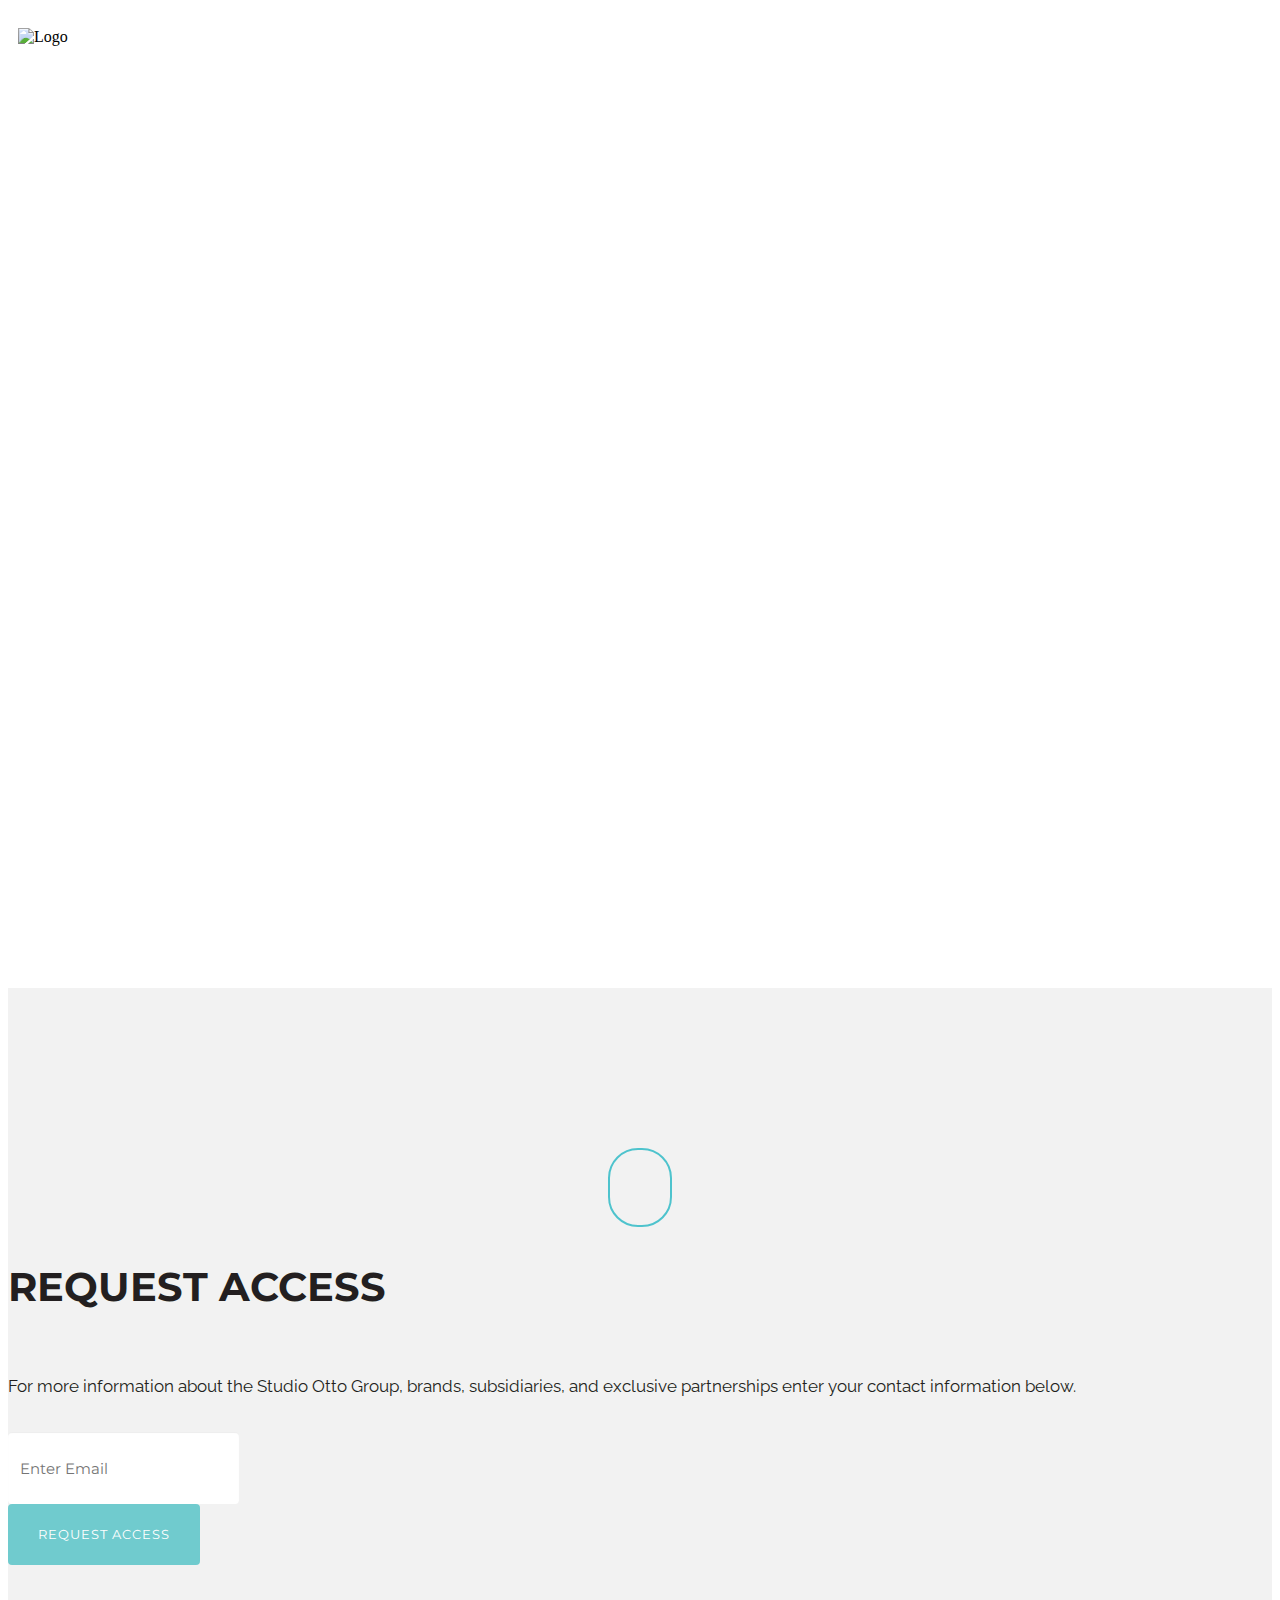
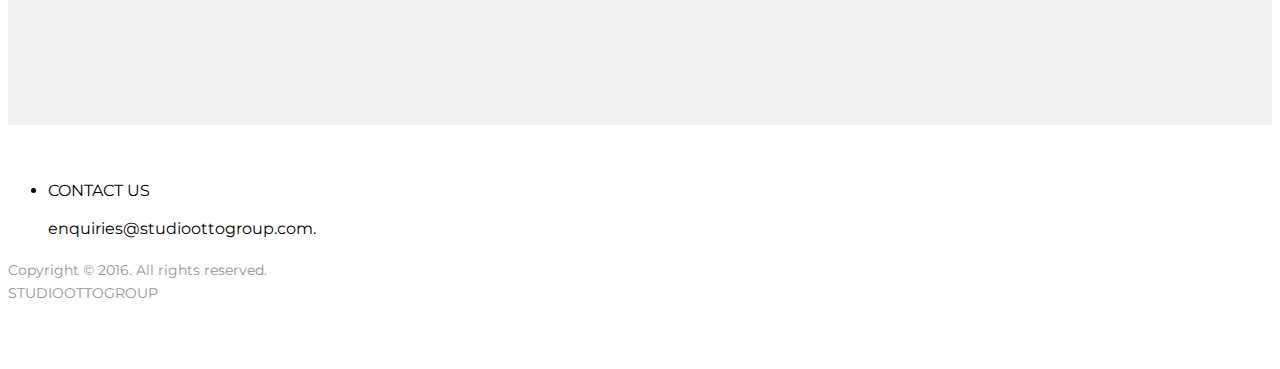
==== index.html @ f51f69de "changes" ====
<!DOCTYPE html>
<html lang="en"><head>
  <meta charset="utf-8">
  <title>STUDIOOTTOGROUP</title>
  <meta name="keywords" content="">
  <meta name="description" content="">
  <meta name="viewport" content="width=device-width, initial-scale=1.0, maximum-scale=1.0, user-scalable=no">
  
  <meta property="og:title" content="">
	<meta property="og:type" content="website">
	<meta property="og:url" content="">
	<meta property="og:site_name" content="">
	<meta property="og:description" content="">

  <!-- Styles -->
  <link rel="stylesheet" href="css/font-awesome.min.css">
  <link rel="stylesheet" href="css/animate.css">
  <link href='http://fonts.googleapis.com/css?family=Raleway:400,100,200,300,500,600,700,800,900|Montserrat:400,700' rel='stylesheet' type='text/css'>
  

  <link rel="stylesheet" href="css/bootstrap.min.css">
  <link rel="stylesheet" href="css/main.css">

  <script src="js/modernizr-2.7.1.js"></script>
  
</head>

<body>

   
     
    <header>
     
      <div class="container">
        <div class="row">
          <div class="col-xs-6">
            <a href="index.html"><img src="img/logo.svg" alt="Logo"></a>
          </div>
          <div class="col-xs-6 signin text-right navbar-nav">
            <a href="#pricing" class="scroll">Pricing</a>&nbsp; &nbsp;<a href="#">Sign in</a>
          </div>
        </div>
        
        <div class="row header-info">
          <div class="col-sm-10 col-sm-offset-1 text-center">
            <h1 class="wow fadeIn">THE RETAIL TRADE, LICENSING AND <br>BRAND MANAGEMENT GROUP
</h1>
            <br />
            <p class="lead wow fadeIn" data-wow-delay="0.5s">Specializing in the management of luxury European designer labels<br>
            and the stock-lot distribution of premier, international high-street brands.<br>With extensive distribution across multiple online retailers and 140 stores in 19 states <br>in the USA, and 186 stores around the globe.
</p>
            <br />
           
              </div>
            </div>
            
          </div>
        </div>
      </div>
    </header>


    
    
    <section id="invite" class="pad-lg light-gray-bg">
      <div class="container">
        <div class="row">
          <div class="col-sm-8 col-sm-offset-2 text-center">
            <i class="fa fa-envelope-o margin-40"></i>
            <h2 class="black">REQUEST ACCESS
</h2>
            <br />
            <p class="black">For more information about the Studio Otto Group, brands, subsidiaries, and exclusive partnerships enter your contact information below.</p>
            <br />
            
            <div class="row">
              <div class="col-sm-8 col-sm-offset-2 col-md-6 col-md-offset-3">
                <form role="form">
                  <div class="form-group">
                    <input type="email" class="form-control" id="exampleInputEmail1" placeholder="Enter Email">
                  </div>
                  <button type="submit" class="btn btn-primary btn-lg">Request Access</button>
                </form>
              </div>
            </div><!--End Form row-->

          </div>
        </div>
      </div>
    </section>
    
    
  
    
    <footer>
      <div class="container">
        
        <div class="row">
          <div class="col-sm-8 margin-20">
            <ul class="list-inline social">
              <li>CONTACT US</li><br><a href="mailto:enquiries@studioottogroup.com">         enquiries@studioottogroup.com</a>.
          
            </ul>
          </div>
          
          <div class="col-sm-4 text-right">
            <p><small>Copyright &copy; 2016. All rights reserved. <br>
	            STUDIOOTTOGROUP</a></small></p>
          </div>
        </div>
        
      </div>
    </footer>
    
    
    <!-- Javascript
    ================================================== -->
    <!-- Placed at the end of the document so the pages load faster -->
    <script src="//ajax.googleapis.com/ajax/libs/jquery/1.11.0/jquery.min.js"></script>
    <script>window.jQuery || document.write('<script src="js/jquery-1.11.0.min.js"><\/script>')</script>
    <script src="js/wow.min.js"></script>
    <script src="js/bootstrap.min.js"></script>
    <script src="js/main.js"></script>

   
    </body>
</html>
---- css/main.css ----
/*!
 * SNOW Landing Page Theme
 *
 * Created by Visual Soldiers
 * Visit us at http://www.visualsoldiers.com
 *
 * Handcrafted with love in Atlanta!
 */


/* ==========================================================================
   Global styles
   ========================================================================== */
h1, h2, h3, h4, h5, h6, p, .btn, .navbar-nav a, .form-control, .list-inline, small, #pricing {
  font-family: 'Montserrat', sans-serif;
}

p, .lead {
	font-family: 'Raleway', sans-serif;
}

h1 {
  font-size: 44px;
  line-height: 55px;
  letter-spacing: -1px;
  color: #ffffff;
  font-weight: 700;
}

h2 {
  font-size: 40px;
  line-height: 40px;
  etter-spacing: -0.5px;
  color: #ffffff;
  font-weight: 700;
}

h3 {
  font-size: 16px;
  line-height: 30px;
  letter-spacing: 0px;
  color: #231f20;
  font-weight: 700;
}

.lead {
  font-size: 21px;
  line-height: 26px;
  color: #ffffff;
  font-weight: 400;
}

p {
  font-size: 17px;
  line-height: 22px;
  color: #929496;
  font-weight: 400;
}

/*------------------Utilities---------------------*/
a {
  color: inherit;
  font-weight: inherit;
  font-size: inherit;
  text-decoration: none;
}

a:hover, a:focus {
  text-decoration: none;
  color: #231f20;
  -webkit-transition: all 0.35s ease-in-out;
  -moz-transition: all 0.35s ease-in-out;
  -o-transition: all 0.35s ease-in-out;
  transition: all 0.35s ease-in-out;
}

.fa-lg {
  font-size: 1.33333em;
  line-height: 0.75em;
  vertical-align: -10%;
}

::selection {
	background: #231f20; /* Safari */
	color: #FFFFFF;
}
::-moz-selection {
	background: #231f20; /* Firefox */
	color: #FFFFFF;
}


/*------------------Buttons---------------------*/
.btn:focus {
  outline: 0px auto -webkit-focus-ring-color;
  outline: none;
}

.btn {
  text-transform: uppercase;
  border-radius: 4px;
  border: none;
}

.btn-lg {
  font-size: 13px;
  line-height: 1.33;
  padding: 22px 30px;
  font-weight: 400;
  letter-spacing: 1px;
}

.btn-sm {
  font-size: 11px;
  line-height: 1.33;
  padding: 10px 18px;
  font-weight: 400;
}

.btn-wide {
  width: 100%;
  font-size: 13px;
  line-height: 1.33;
  padding: 18px 28px;
  font-weight: 400;
  letter-spacing: 1px;
}

.btn-primary {
  background-color:#70cbce;
  color: #ffffff;
}

.btn-primary:hover, .btn-primary:focus, .btn-primary:active, .btn-primary.active {
  background-color: #8be2e5;
  color: #ffffff;
  -webkit-transition: all 0.35s ease-in-out;
  -moz-transition: all 0.35s ease-in-out;
  -o-transition: all 0.35s ease-in-out;
  transition: all 0.35s ease-in-out;
}

.btn-secondary {
  background-color: #ffffff;
  color: #231f20;
}

.btn-secondary:hover, .btn-secondary:focus, .btn-secondary:active, .btn-secondary.active {
  background-color: #ededed;
  color: #231f20;
  -webkit-transition: all 0.35s ease-in-out;
  -moz-transition: all 0.35s ease-in-out;
  -o-transition: all 0.35s ease-in-out;
  transition: all 0.35s ease-in-out;
}




/*-----------------Margins------------------*/
.margin-0 {
    margin-bottom: 0 !important;
}
.margin-10 {
    margin-bottom: 10px !important;
}
.margin-15 {
    margin-bottom: 15px !important;
}
.margin-20 {
    margin-bottom: 20px !important;
}
.margin-30 {
    margin-bottom: 30px !important;
}
.margin-40 {
    margin-bottom: 40px !important;
}
.margin-50 {
    margin-bottom: 50px !important;
}
.margin-60 {
    margin-bottom: 60px !important;
}
.margin-70 {
    margin-bottom: 70px !important;
}
.margin-80 {
    margin-bottom: 80px !important;
}
.margin-90 {
    margin-bottom: 90px !important;
}
.margin-100 {
    margin-bottom: 100px !important;
}


/*-----------------Colors------------------*/

.black {
  color: #231f20;
}

.blue {
  color: #70cbce;
}

.white {
  color: #ffffff;
}

.black-bg {
  background: #231f20;
}

.blue-bg {
  background: #70cbce;
}

.white-bg {
  background: #ffffff;
}

.purple-bg {
	background: #6d3f96;
}



/* ==========================================================================
   Nav Styles
   ========================================================================== */

.navbar {
    border: 0px solid rgba(0, 0, 0, 0);
    background: #70cbce;
    margin: auto;
    min-height: 60px;
    padding-top: 8px;
    position: fixed;
    top: -60px;
    transition: top 0.4s ease 0s;
}

.navbar.open {
    top: 0;
}

.navbar-inverse .navbar-nav > li > a, .navbar-nav a {
    color: #ffffff;
    font-size: 14px;
    letter-spacing: 1px;
}

.navbar-inverse .navbar-nav > li > a:hover {
    color: #ffffff;
    opacity: 0.6;
}

.nav > li > a {
    position: relative;
    display: block;
    padding: 10px 10px;
}

.navbar-inverse .navbar-collapse, .navbar-inverse .navbar-form {
    border-color: #4ec3cd;
}

.navbar-inverse .navbar-toggle {
    border-color: transparent;
}

.logo img {
	margin-top: 6px;
}



/* ==========================================================================
   Main styles
   ========================================================================== */
header {
  background: url(../img/header-bg.jpg) no-repeat center center;
  width: 100%;
  padding: 20px 10px 60px 10px;
  height: 100vh;
  overflow: hidden;
  background-size: cover;
  -webkit-background-size: cover;
  -moz-background-size: cover;
  -o-background-size: cover;
}

.header-info {
  position: absolute;
  bottom: 0;
  width: 100%;
  left: 0;
  right: 0;
  margin-left: 0px;
  margin-bottom: 12%;
}

.signin {
  padding-top: 9px;
}


.mouse-icon {
    border: 2px solid #fff;
    border-radius: 16px;
    display: block;
    height: 50px;
    margin: -100px auto 50px;
    position: relative;
    width: 30px;
    z-index: 10;
}
.mouse-icon .scroll {
    animation-delay: 0s;
    animation-duration: 1s;
    animation-iteration-count: infinite;
    animation-name: scrolling;
    animation-play-state: running;
    animation-timing-function: linear;
}
.mouse-icon .scroll {
    background: #fff none repeat scroll 0 0;
    border-radius: 10px;
    height: 10px;
    margin-left: auto;
    margin-right: auto;
    position: relative;
    top: 4px;
    width: 4px;
}
@keyframes scrolling {
0% {
    opacity: 0;
    top: 5px;
}
30% {
    opacity: 1;
    top: 10px;
}
100% {
    opacity: 0;
    top: 25px;
}
}

.pad-xl {
	padding: 200px 0px;
}

.pad-lg {
	padding: 160px 0px;
}

.pad-sm {
	padding: 80px 0px;
}

.pad-xs {
	padding: 30px 0px;
}



#be-the-first {
  background: url(../img/be-the-first-bg.jpg) #231f20 no-repeat center center fixed;
  min-height: 300px;
  -webkit-background-size: cover;
  -moz-background-size: cover;
  -o-background-size: cover;
  background-size: cover;
}

hr.line {
	width: 100%;
	border: 2px solid;
}

.purple {
	border-color: #6d3f96;
	color: #6d3f96;
}

.blue {
	border-color: #70cbce;
	color: #70cbce
}

.yellow {
	border-color: #fdc05d;
	color: #fdc05d;
}

.iphone {
    position: relative;
    height: 200px;
}

.iphone img {
    margin: 0 auto;
    position: absolute;
    left: 0;
    right: 0;
    width: 100%;
    max-width: 440px;
}


#invite {
  background: #f2f2f2;
}

.fa-envelope-o {
  color: #4ec3cd;
  font-size: 22px;
  display: block;
  padding-top: 15px;
  width: 60px;
  height: 60px;
  border: 2px solid #4ec3cd;
  -moz-border-radius: 30px;
  -o-border-radius: 30px;
  -webkit-border-radius: 30px;
  border-radius: 30px;
  margin: auto;
}



.news-container {
  padding: 10px 0px 20px;
  border-bottom: 1px dotted #d9d9d9;
}

.news-img {
  padding-right: 20px;
}

footer {
  background: #ffffff;
  padding: 40px 0px;
}

.social li a:hover {
  opacity: 0.5;
}



/*---------------Pricing Tables-------------------*/


#pricing {
  background: #70cbce;
}

.pricing-container {
  padding-left: 0px;
  padding-right: 0px;
}

.pricing-table {
  background: transparent;
  margin-bottom: 50px;
  margin-top: 0px;
  -webkit-transition: all 0.25s ease-in-out;
  -moz-transition: all 0.25s ease-in-out;
  -o-transition: all 0.25s ease-in-out;
  transition: all 0.25s ease-in-out;
}
.pricing-table.active {
  box-shadow: 0px 0px 12px rgba(41,46,50,0.6); 
  position: absolute;
  margin: auto;
  z-index: 200;
  border-top-left-radius: 10px;
  border-top-right-radius: 10px;
}

.pricing-table:hover {
  margin-top: -10px;
  -webkit-transition: all 0.25s ease-in-out;
  -moz-transition: all 0.25s ease-in-out;
  -o-transition: all 0.25s ease-in-out;
  transition: all 0.25s ease-in-out;
}

.pricing-table li {
  padding-left: 20px;
  padding-right: 20px;
}

.headline {
  background: #231f20;
  color: #FFFFFF;
  padding: 10px;
  border-top-left-radius: 10px;
  border-top-right-radius: 10px;
}

.price {
    background: none repeat scroll 0 0 #231f20;
    color: #FFFFFF;
    font-size: 32px;
    font-weight: bold;
    padding-bottom: 20px;
    padding-top: 20px;
}


.pricing-table:hover li.price  {
  background: #303236;
  -webkit-transition: all 0.85s ease-in-out;
  -moz-transition: all 0.85s ease-in-out;
  -o-transition: all 0.85s ease-in-out;
  transition: all 0.85s ease-in-out;
}

.price small {
  font-weight: 300;
  color: #929496;
}

.info {
  padding-top: 20px;
  padding-bottom: 20px;
  font-weight: 300;
  font-size: 13px;
  color: #929496;
  background: #ffffff;
}

.features {
  color: #231f20;
  font-weight: bold;
  padding-top: 12px;
  padding-bottom: 15px;
  border-bottom: 1px dotted #E8EAEA;
  background: #ffffff
}

.features.first {
  border-top: 1px dotted #E8EAEA;
}

.features.last {
  padding-top: 17px;
  padding-bottom: 20px;
}

.features.last a {
	color: #70cbce;
	font-size: 14px;
	letter-spacing: 1px;
}

.pricing-container .btn {
    border-radius: 0;
}




/* ==========================================================================
   Form styles
   ========================================================================== */
.form-control {
    background-color: #FFFFFF;
    background-image: none;
    border: 0px solid transparent;
    border-radius: 4px;
    box-shadow: 0 1px 1px rgba(0, 0, 0, 0.075) inset;
    color: #929496;
    display: block;
    font-size: 15px;
    height: 60px;
    line-height: 1.42857;
    padding: 6px 12px;
    transition: border-color 0.15s ease-in-out 0s, box-shadow 0.15s ease-in-out 0s;
}

.form-control::-moz-placeholder {
    color: #d9d9d9;
    font-size: 15px;
    opacity: 1;
}

.form-control::-webkit-placeholder, .form-control::-o-placeholder {
    color: #d9d9d9;
    font-size: 15px;
    opacity: 1;
}

.form-control::-o-placeholder {
    color: #d9d9d9;
    font-size: 15px;
    opacity: 1;
}




/* ==========================================================================
   Mobile styles
   ========================================================================== */
/* Landscape phones and down */
@media (max-width: 480px) { 

.btn-lg {
  font-size: 8.5px;
  line-height: 1.33;
  padding: 16px 13px;
  letter-spacing: 0px;
}


.btn-wide {
  width: 100%;
  font-size: 12.5px;
  line-height: 1.33;
  padding: 16px 13px;
  letter-spacing: 0px;
}

#be-the-first { 
      background-attachment: scroll;
  }

}


/* Landscape phone to portrait tablet */
@media (min-width: 481px) and (max-width: 767px) { 

#be-the-first { 
      background-attachment: scroll;
  }

}


/* Portrait tablet to landscape and desktop */
@media (min-width: 768px) and (max-width: 991px) {

#be-the-first { 
      background-attachment: scroll;
  }
  
}



/* Desktops and laptops ----------- */
@media (min-width: 992px) and (max-width: 1199px) {

}
     


/* Large screens ----------- */
@media (min-width: 1200px) and (max-width: 3000px) {

}
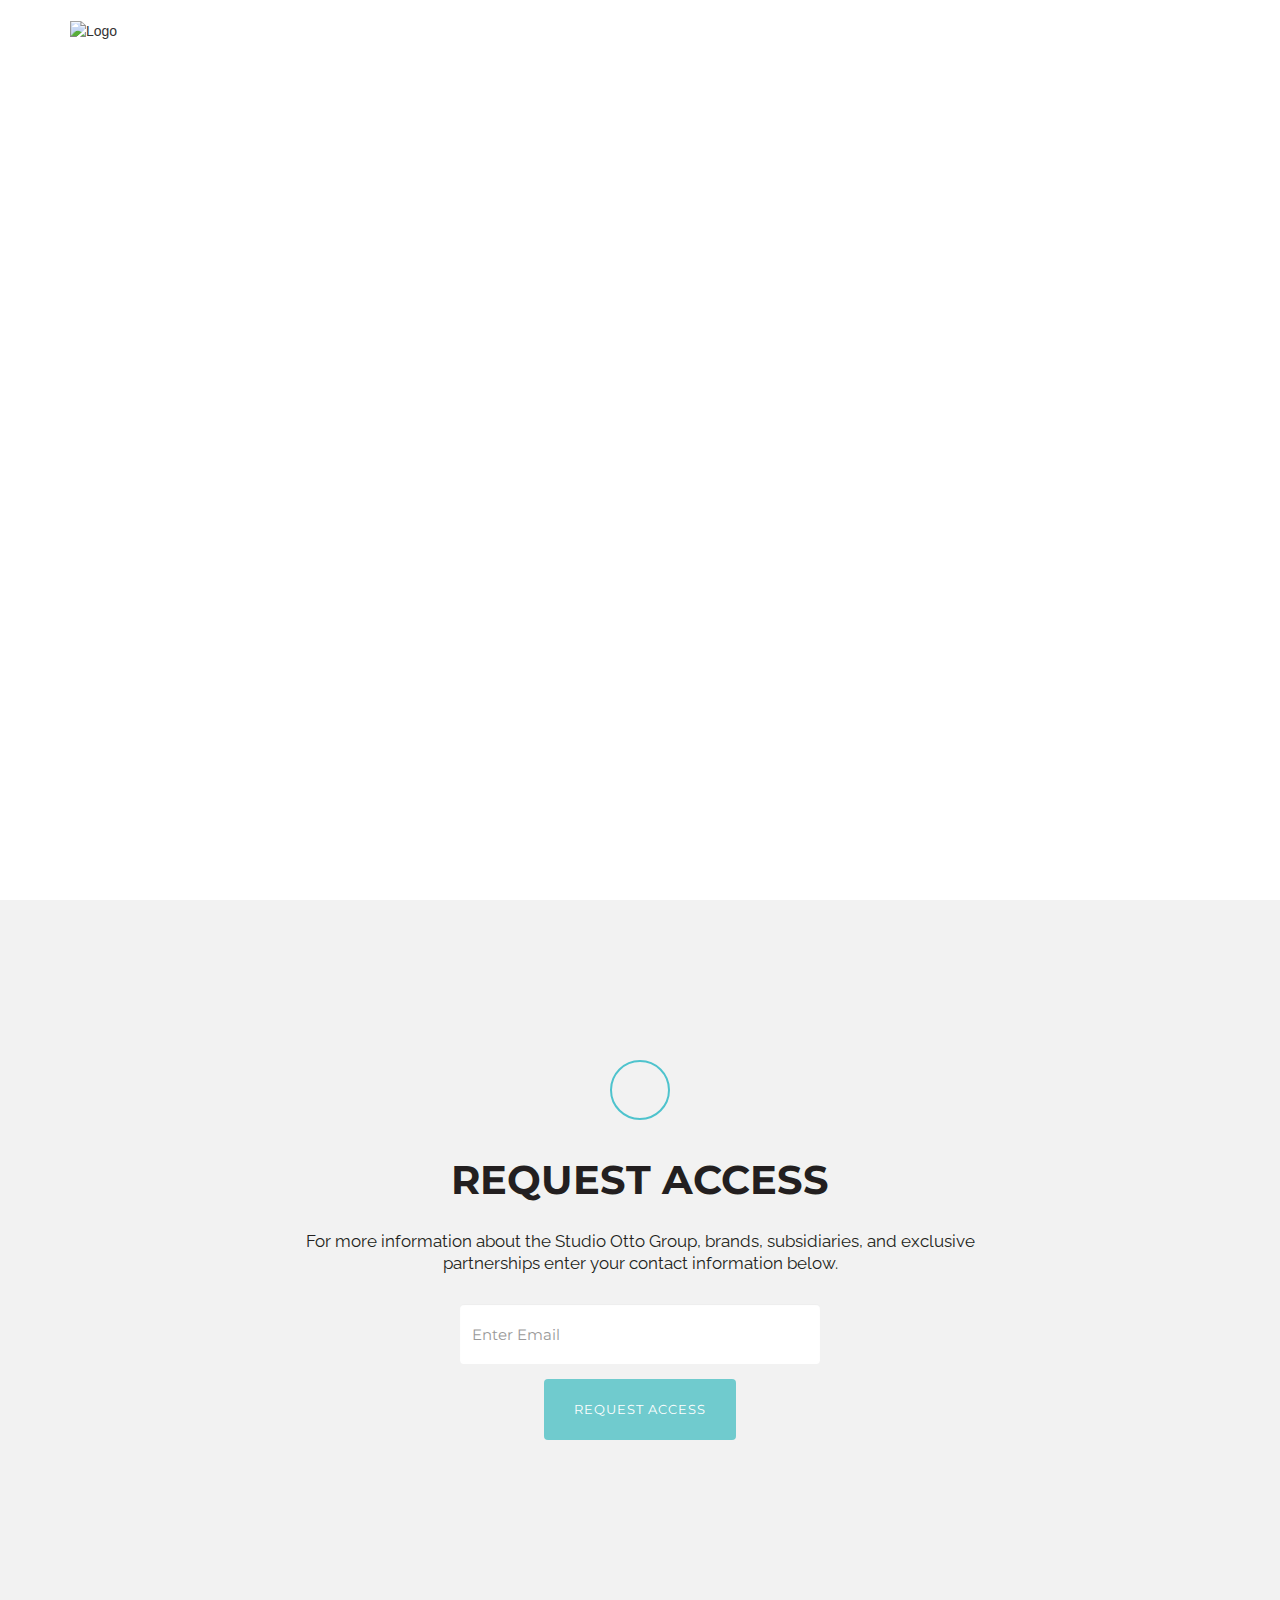
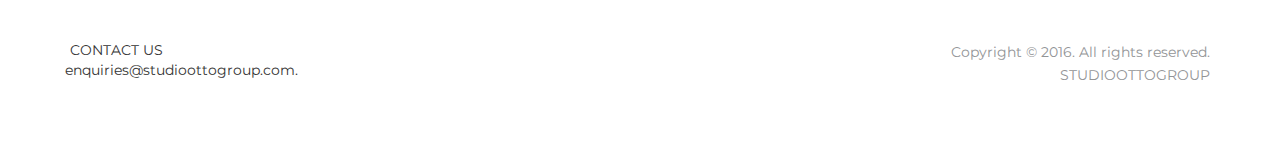
==== commit 3d2f1d6d: "changes" ====
--- a/index.html
+++ b/index.html
@@ -37,7 +37,7 @@
             <a href="index.html"><img src="img/logo.svg" alt="Logo"></a>
           </div>
           <div class="col-xs-6 signin text-right navbar-nav">
-            <a href="#pricing" class="scroll">Pricing</a>&nbsp; &nbsp;<a href="#">Sign in</a>
+            <a href="#">Client Login</a>
           </div>
         </div>
         
--- a/css/main.css
+++ b/css/main.css
@@ -614,7 +614,7 @@
 @media (max-width: 480px) { 
 
 .btn-lg {
-  font-size: 8.5px;
+  font-size: 12.5px;
   line-height: 1.33;
   padding: 16px 13px;
   letter-spacing: 0px;
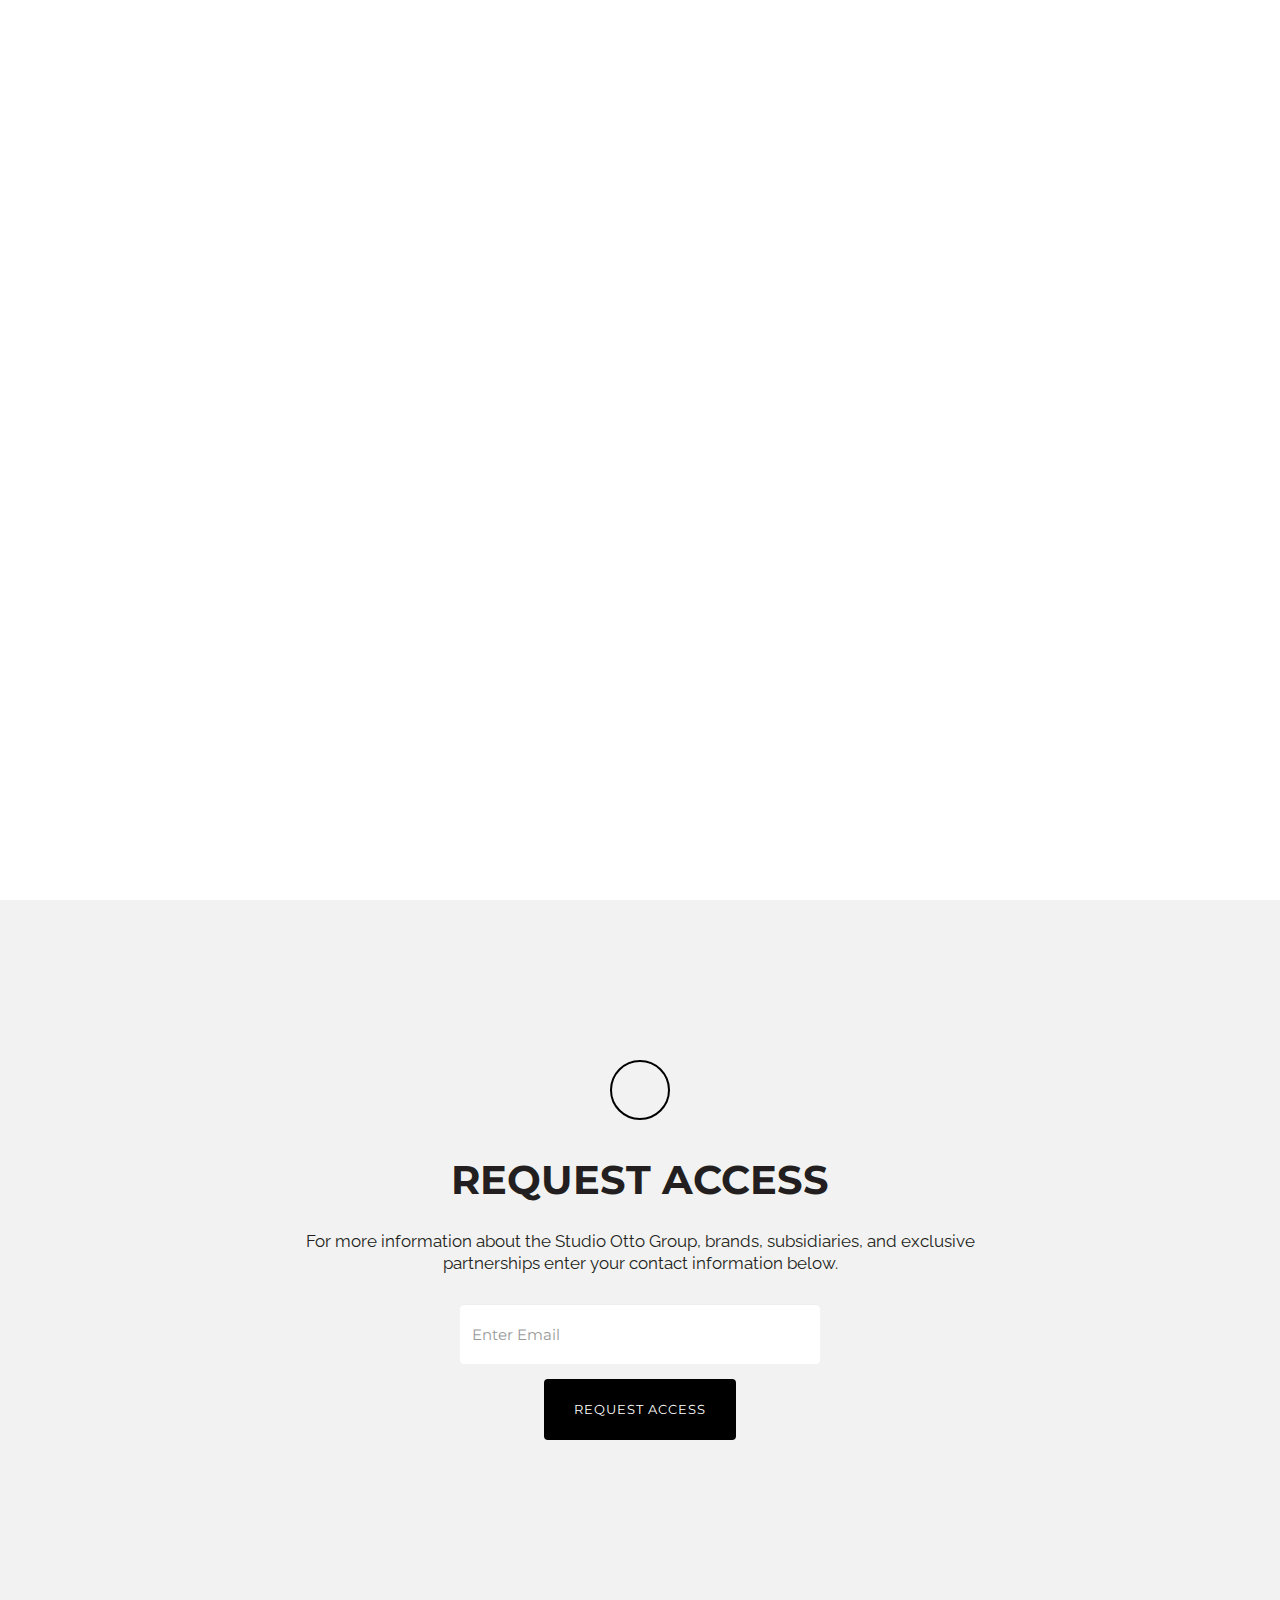
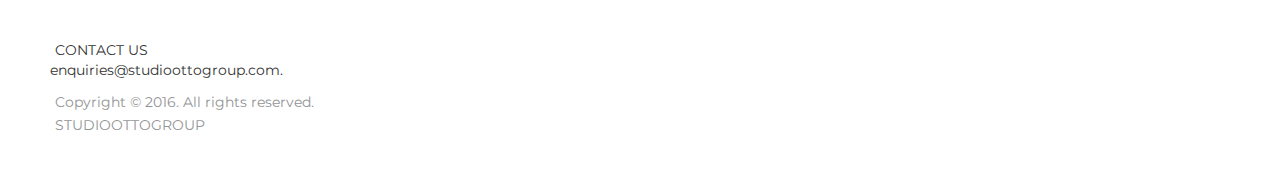
==== commit 8a3940d1: "changes" ====
--- a/index.html
+++ b/index.html
@@ -33,7 +33,7 @@
      
       <div class="container">
         <div class="row">
-          <div class="col-xs-6">
+         <div class="col-xs-6">
             <a href="index.html"><img src="img/logo.svg" alt="Logo"></a>
           </div>
           <div class="col-xs-6 signin text-right navbar-nav">
@@ -96,14 +96,14 @@
       <div class="container">
         
         <div class="row">
-          <div class="col-sm-8 margin-20">
+          <div class="footer">
             <ul class="list-inline social">
               <li>CONTACT US</li><br><a href="mailto:enquiries@studioottogroup.com">         enquiries@studioottogroup.com</a>.
           
             </ul>
           </div>
           
-          <div class="col-sm-4 text-right">
+          <div class="footer2">
             <p><small>Copyright &copy; 2016. All rights reserved. <br>
 	            STUDIOOTTOGROUP</a></small></p>
           </div>
--- a/css/main.css
+++ b/css/main.css
@@ -44,11 +44,12 @@
 }
 
 .lead {
-  font-size: 21px;
+  font-size: 18px;
   line-height: 26px;
   color: #ffffff;
   font-weight: 400;
 }
+
 
 p {
   font-size: 17px;
@@ -127,12 +128,12 @@
 }
 
 .btn-primary {
-  background-color:#70cbce;
+  background-color:#000;
   color: #ffffff;
 }
 
 .btn-primary:hover, .btn-primary:focus, .btn-primary:active, .btn-primary.active {
-  background-color: #8be2e5;
+  background-color: #959595;
   color: #ffffff;
   -webkit-transition: all 0.35s ease-in-out;
   -moz-transition: all 0.35s ease-in-out;
@@ -275,6 +276,7 @@
 .logo img {
 	margin-top: 6px;
 }
+
 
 
 
@@ -418,13 +420,13 @@
 }
 
 .fa-envelope-o {
-  color: #4ec3cd;
+  color: #0000;
   font-size: 22px;
   display: block;
   padding-top: 15px;
   width: 60px;
   height: 60px;
-  border: 2px solid #4ec3cd;
+  border: 2px solid #000;
   -moz-border-radius: 30px;
   -o-border-radius: 30px;
   -webkit-border-radius: 30px;
@@ -610,6 +612,34 @@
 /* ==========================================================================
    Mobile styles
    ========================================================================== */
+
+
+/* Landscape phone to portrait tablet */
+@media (max-width: 480px) { 
+
+.lead { 
+ margin-bottom: -10px;
+     font-size: 14px;
+  line-height: 22px;
+  color: #ffffff;
+  font-weight: 400;
+  }
+
+}
+
+@media (max-width: 480px) { 
+h1 { 
+       margin-top: 300px;
+     font-size: 27px;
+  line-height: 35px;
+  color: #ffffff;
+  font-weight: 600;
+  }
+
+}
+
+
+
 /* Landscape phones and down */
 @media (max-width: 480px) { 
 
@@ -673,3 +703,40 @@
 
 
 
+/* Landscape phone to portrait tablet */
+@media (max-width: 480px) { 
+
+.col-xs-6 {
+   
+  text-indent: 0px;
+    text-align: center;
+  width: 450px;
+  height:30px;
+
+ }
+}
+    
+    /* Landscape phone to portrait tablet */
+@media (max-width: 480px) { 
+
+.footer {
+   text-indent: 0px;
+    text-align: center;
+  width: 450px;
+  height:30px;
+
+}
+    
+    .footer2 {
+        padding-top: 20px;
+   text-indent: 0px;
+    text-align: center;
+  width: 450px;
+  height:50px;
+
+}
+
+}
+
+
+
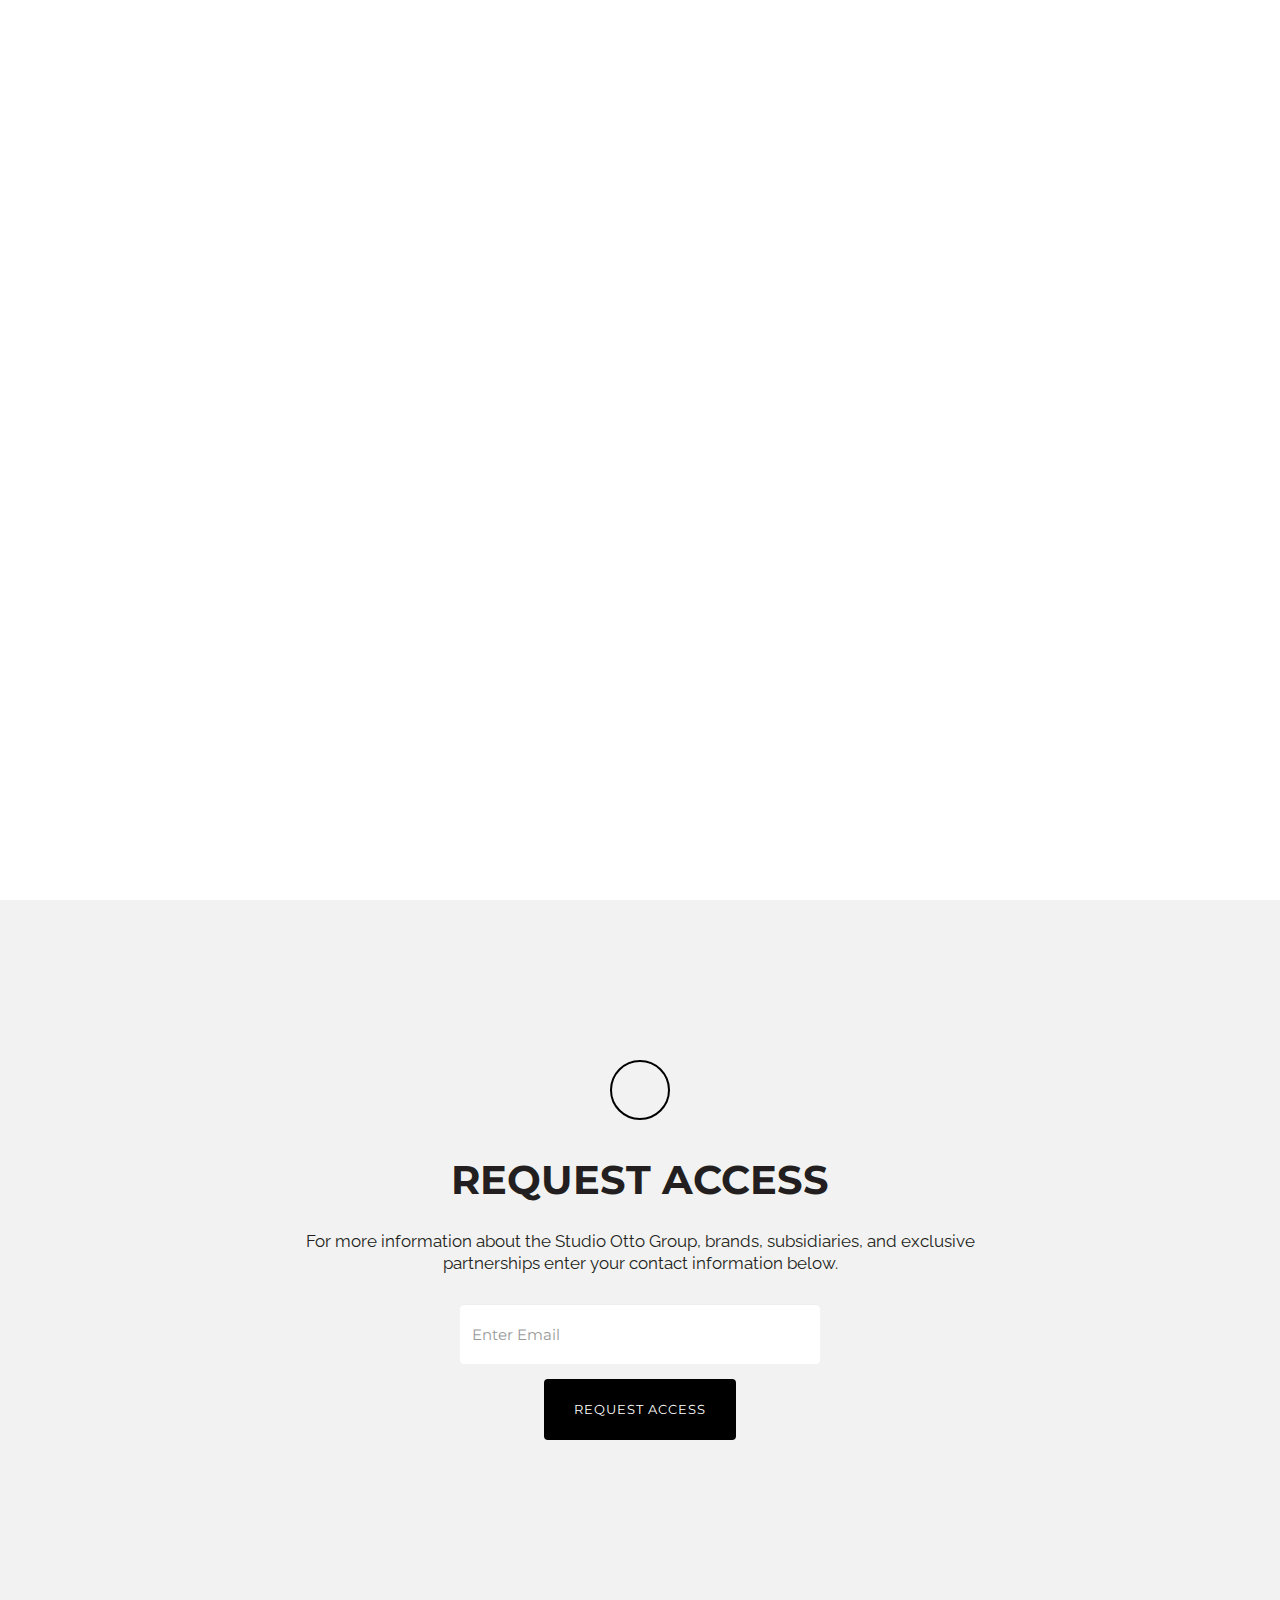
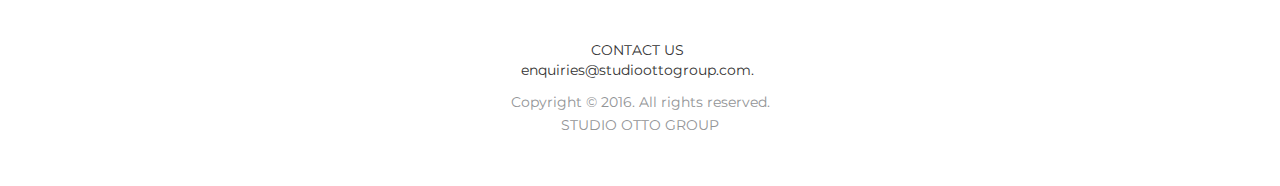
==== commit bd330767: "changes" ====
--- a/index.html
+++ b/index.html
@@ -1,7 +1,7 @@
 <!DOCTYPE html>
 <html lang="en"><head>
   <meta charset="utf-8">
-  <title>STUDIOOTTOGROUP</title>
+  <title>STUDIO OTTO GROUP</title>
   <meta name="keywords" content="">
   <meta name="description" content="">
   <meta name="viewport" content="width=device-width, initial-scale=1.0, maximum-scale=1.0, user-scalable=no">
@@ -37,7 +37,7 @@
             <a href="index.html"><img src="img/logo.svg" alt="Logo"></a>
           </div>
           <div class="col-xs-6 signin text-right navbar-nav">
-            <a href="#">Client Login</a>
+            <a href="clientlogin.html">CLIENT LOGIN</a>
           </div>
         </div>
         
@@ -105,7 +105,7 @@
           
           <div class="footer2">
             <p><small>Copyright &copy; 2016. All rights reserved. <br>
-	            STUDIOOTTOGROUP</a></small></p>
+	            STUDIO OTTO GROUP</a></small></p>
           </div>
         </div>
         
--- a/css/main.css
+++ b/css/main.css
@@ -56,6 +56,20 @@
   line-height: 22px;
   color: #929496;
   font-weight: 400;
+}
+
+.footer {
+
+    text-align: center;
+
+
+}
+    
+    .footer2 {
+        
+   
+    text-align: center;
+
 }
 
 /*------------------Utilities---------------------*/
@@ -617,15 +631,38 @@
 /* Landscape phone to portrait tablet */
 @media (max-width: 480px) { 
 
-.lead { 
+.lead {
+   
  margin-bottom: -10px;
      font-size: 14px;
   line-height: 22px;
   color: #ffffff;
   font-weight: 400;
+    width: 300px;
+    margin: auto;
+text-align: center;
+
+
+
+
   }
 
 }
+
+@media (max-width: 480px) { 
+p {
+   
+   font-size: 14px;
+  line-height: 22px;
+  color: #929496;
+  font-weight: 400;
+
+
+ }
+
+}
+
+
 
 @media (max-width: 480px) { 
 h1 { 
@@ -638,6 +675,16 @@
 
 }
 
+@media (max-width: 480px) { 
+h2 { 
+       
+     font-size: 27px;
+  line-height: 35px;
+  color: #ffffff;
+  font-weight: 600;
+  }
+
+}
 
 
 /* Landscape phones and down */
@@ -708,7 +755,8 @@
 
 .col-xs-6 {
    
-  text-indent: 0px;
+  text-indent: -50px;
+    margin-top: 20px;;
     text-align: center;
   width: 450px;
   height:30px;
@@ -722,21 +770,19 @@
 .footer {
    text-indent: 0px;
     text-align: center;
-  width: 450px;
-  height:30px;
+
 
 }
     
     .footer2 {
-        padding-top: 20px;
+   
    text-indent: 0px;
     text-align: center;
-  width: 450px;
-  height:50px;
-
-}
-
-}
-
-
-
+
+
+}
+
+}
+
+
+
